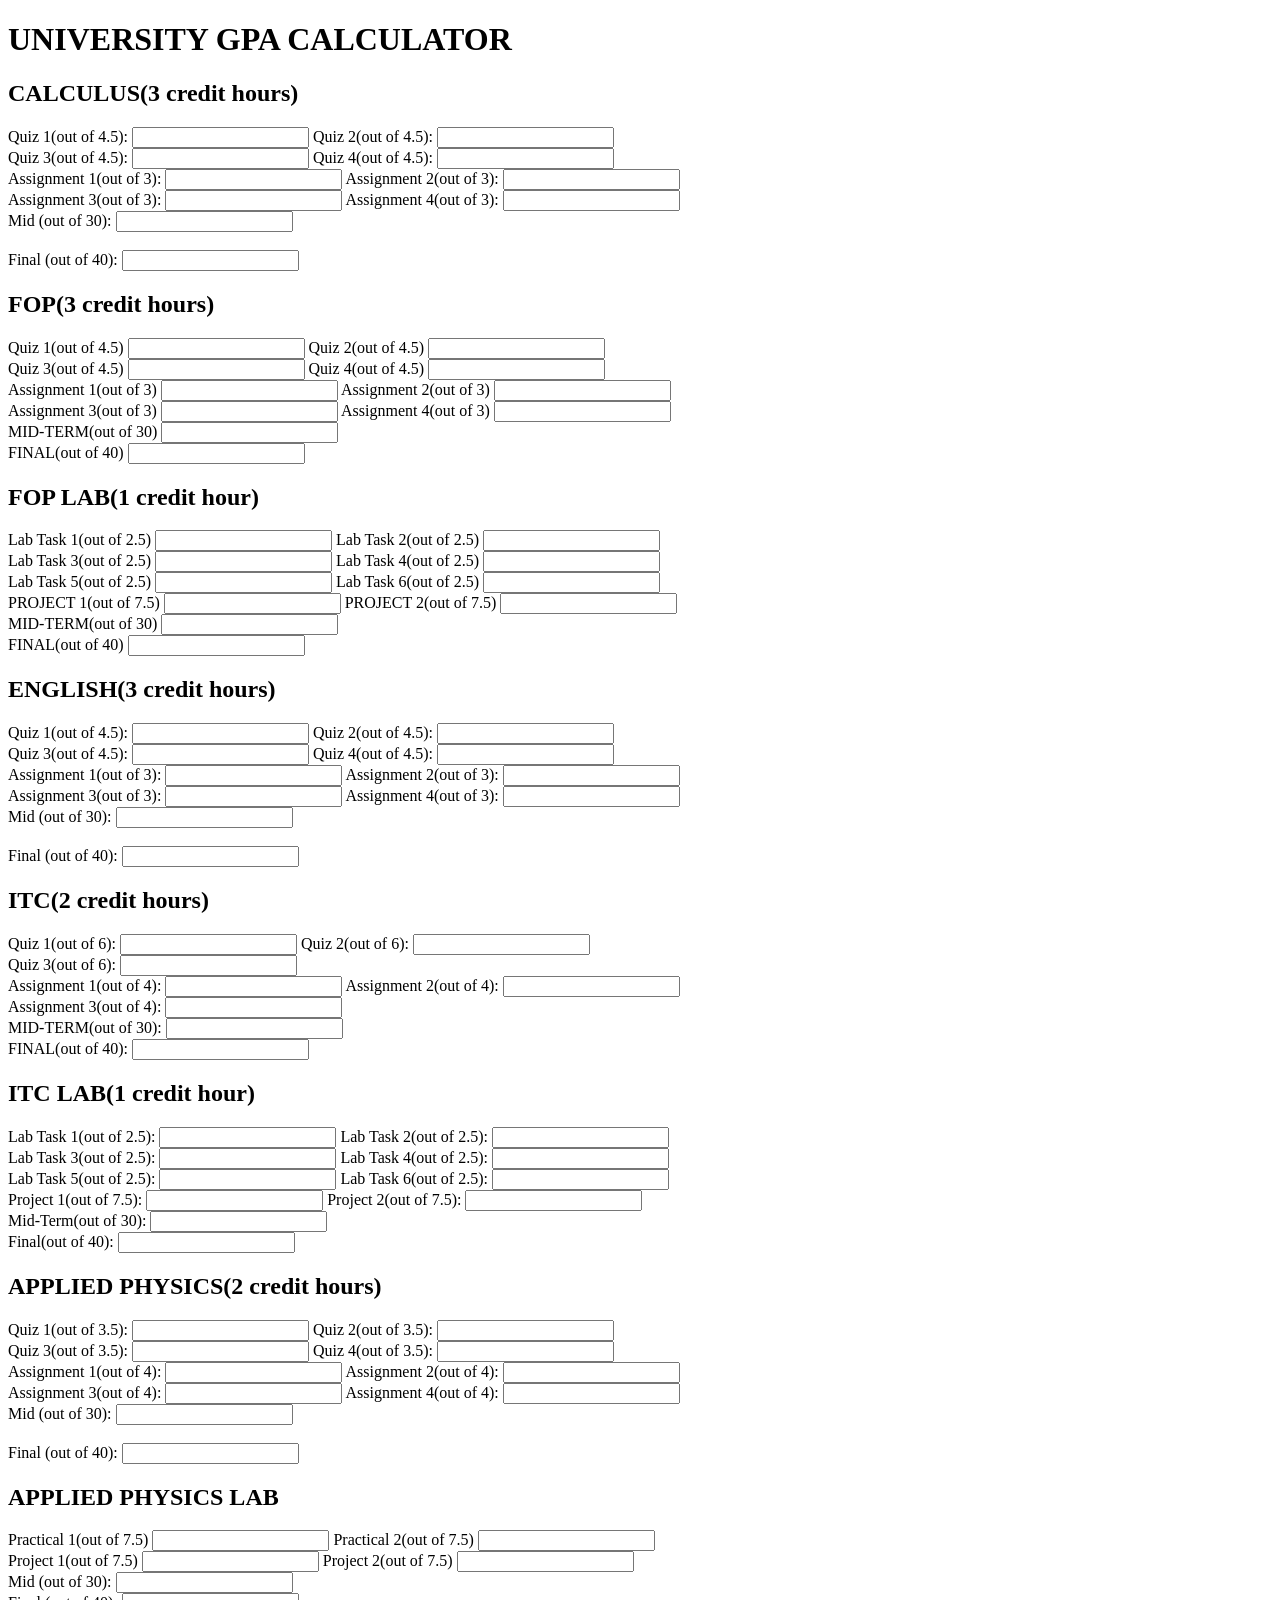
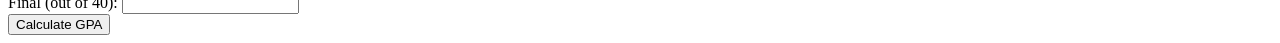
==== index.html @ 04c379b9 "Add calculus calculation" ====
<!DOCTYPE html>
<html lang="en">
<head>
    <meta charset="UTF-8">
    <meta name="viewport" content="width=device-width, initial-scale=1.0">
    <title>UNIVERSITY GPA CALCULATOR</title>
</head>
<body>
 <HEADER>
  <H1>UNIVERSITY GPA CALCULATOR</H1> 
  </HEADER>
  <MAIN>
    <SECTION>
        <DIV>
            <H2>CALCULUS(3 credit hours)</H2>
        </DIV>
        <div>
            <label for="calcQUIZ1">Quiz 1(out of 4.5):</label>
            <INPUT type="number" id="calcQUIZ1" min="0" max="4.5" STEP="ANY"> 
            <label for="calcQUIZ2">Quiz 2(out of 4.5):</label>
            <INPUT type="number" id="calcQUIZ2" min="0" max="4.5" STEP="ANY">
            <BR>
            <label for="calcQUIZ3">Quiz 3(out of 4.5):</label>
            <INPUT type="number" id="calcQUIZ3" min="0" max="4.5" STEP="ANY">
            <label for="calcQUIZ4">Quiz 4(out of 4.5):</label>
            <INPUT type="number" id="calcQUIZ4" min="0" max="4.5" STEP="ANY">
            <br>
            </div>
        <div>
            <label for="calcASSIGN1">Assignment 1(out of 3):</label>
            <INPUT type="number" id="calcASSIGN1" min="0" max="3" STEP="ANY"> 
            <label for="calcASSIGN2">Assignment 2(out of 3):</label>
            <INPUT type="number" id="calcASSIGN2" min="0" max="3" STEP="ANY">
            <BR>
            <label for="calcASSIGN3">Assignment 3(out of 3):</label>
            <INPUT type="number" id="calcASSIGN3" min="0" max="3" STEP="ANY">
            <label for="calcASSIGN4">Assignment 4(out of 3):</label>
            <INPUT type="number" id="calcASSIGN4" min="0" max="3" STEP="ANY">
            <br>
        </div>
            
        <div>
            <label for="CalcMid">Mid (out of 30):</label>
            <input type="number" id="CalcMid" min="0" max="30" step="any">
        </div>
            <br>
        <div>
            <label for="CalcFinal">Final (out of 40):</label>
            <input type="number" id="CalcFinal" min="0" max="40" step="any">
        </div>   
    </SECTION>
    <section>
         <div>
            <h2>FOP(3 credit hours)</h2>
         </div>
         <div>
            <label for="fopQUIZ1">Quiz 1(out of 4.5)</label>
            <input type="number" id="fopQUIZ1" min="0" max="4.5" step="any">
            <label for="fopQUIZ2">Quiz 2(out of 4.5)</label>
            <input type="number" id="fopQUIZ2" min="0" max="4.5" step="any">
            <br>
            <label for="fopQUIZ3">Quiz 3(out of 4.5)</label>
            <input type="number" id="fopQUIZ3" min="0" max="4.5" step="any">
            <label for="fopQUIZ4">Quiz 4(out of 4.5)</label>
            <input type="number" id="fopQUIZ4" min="0" max="4.5" step="any">
            <br>
         </div>
         <div>
            <label for="fopASSIGN1">Assignment 1(out of 3)</label>
            <input type="number" id="fopASSIGN1" min="0" max="3" step="any">
            <label for="fopASSIGN2">Assignment 2(out of 3)</label>
            <input type="number" id="fopASSIGN2" min="0" max="3" step="any">
            <br>
            <label for="fopASSIGN3">Assignment 3(out of 3)</label>
            <input type="number" id="fopASSIGN3" min="0" max="3" step="any">
            <label for="fopASSIGN4">Assignment 4(out of 3)</label>
            <input type="number" id="fopASSIGN4" min="0" max="3" step="any">
         </div>
         <div>
            <label for="fopMID">MID-TERM(out of 30)</label>
            <input type="number" id="fopMID" min="0" max="30" step="any">
         </div>
         <div>
            <label for="fopFINAL">FINAL(out of 40)</label>
            <input type="number" id="fopFINAL" min="0" max="40" step="any">
         </div>
    </section>
    <section>
        <div>
            <h2>FOP LAB(1 credit hour)</h2>
         </div>
         <div>
            <label for="fopLabtask1">Lab Task 1(out of 2.5)</label>
            <input type="number" id="fopLabtask1" min="0" max="2.5" step="any">
            <label for="fopLabtask2">Lab Task 2(out of 2.5)</label>
            <input type="number" id="fopLabtask2" min="0" max="2.5" step="any">
            <br>
            <label for="fopLabtask3">Lab Task 3(out of 2.5)</label>
            <input type="number" id="fopLabtask3" min="0" max="2.5" step="any">
            <label for="fopLabtask4">Lab Task 4(out of 2.5)</label>
            <input type="number" id="fopLabtask4" min="0" max="2.5" step="any">
            <br>
            <label for="fopLabtask5">Lab Task 5(out of 2.5)</label>
            <input type="number" id="fopLabtask5" min="0" max="2.5" step="any">
            <label for="fopLabtask6">Lab Task 6(out of 2.5)</label>
            <input type="number" id="fopLabtask6" min="0" max="2.5" step="any">
         </div> 
         <div>
            <label for="fopProject1">PROJECT 1(out of 7.5)</label>
            <input type="number" id="fopProject1" min="0" max="7.5" step="any">
            <label for="fopProject2">PROJECT 2(out of 7.5)</label>
            <input type="number" id="fopProject2" min="0" max="7.5" step="any">
         </div>
         <div>
            <label for="fopLabMID">MID-TERM(out of 30)</label>
            <input type="number" id="fopLabMID" min="0" max="30" step="any">
         </div>
         <div>
            <label for="fopLabFINAL">FINAL(out of 40)</label>
            <input type="number" id="fopLabFINAL" min="0" max="40" step="any">
         </div>
    </section>
    <section>
       <DIV>
            <H2>ENGLISH(3 credit hours)</H2>
        </DIV>
        <div>
            <label for="engQUIZ1">Quiz 1(out of 4.5):</label>
            <INPUT type="number" id="engQUIZ1" min="0" max="4.5" STEP="ANY"> 
            <label for="engQUIZ2">Quiz 2(out of 4.5):</label>
            <INPUT type="number" id="engQUIZ2" min="0" max="4.5" STEP="ANY">
            <BR>
            <label for="engQUIZ3">Quiz 3(out of 4.5):</label>
            <INPUT type="number" id="engQUIZ3" min="0" max="4.5" STEP="ANY">
            <label for="engQUIZ4">Quiz 4(out of 4.5):</label>
            <INPUT type="number" id="engQUIZ4" min="0" max="4.5" STEP="ANY">
            <br>
        </div>
        <div>
            <label for="engASSIGN1">Assignment 1(out of 3):</label>
            <INPUT type="number" id="engASSIGN1" min="0" max="3" STEP="ANY"> 
            <label for="engASSIGN2">Assignment 2(out of 3):</label>
            <INPUT type="number" id="engASSIGN2" min="0" max="3" STEP="ANY">
            <BR>
            <label for="engASSIGN3">Assignment 3(out of 3):</label>
            <INPUT type="number" id="engASSIGN3" min="0" max="3" STEP="ANY">
            <label for="engASSIGN4">Assignment 4(out of 3):</label>
            <INPUT type="number" id="engASSIGN4" min="0" max="3" STEP="ANY">
            <br>
        </div>
            
        <div>
            <label for="engMid">Mid (out of 30):</label>
            <input type="number" id="engMid" min="0" max="30" step="any">
        </div>
            <br>
        <div>
            <label for="engFinal">Final (out of 40):</label>
            <input type="number" id="engFinal" min="0" max="40" step="any">
        </div>     
    </section>
    <section>
        <div>
            <h2>ITC(2 credit hours)</h2>
         </div>
         <div>
            <label for="itcQUIZ1">Quiz 1(out of 6):</label>
            <input type="number" id="itcQUIZ1" min="0" max="6" step="any">
            <label for="itcQUIZ2">Quiz 2(out of 6):</label>
            <input type="number" id="itcQUIZ2" min="0" max="6" step="any">
            <br>
            <label for="itcQUIZ3">Quiz 3(out of 6):</label>
            <input type="number" id="itcQUIZ3" min="0" max="6" step="any">
         </div>
         <div>
            <label for="itcASSIGN1">Assignment 1(out of 4):</label>
            <input type="number" id="itcASSIGN1" min="0" max="4" step="any">
            <label for="itcASSIGN2">Assignment 2(out of 4):</label>
            <input type="number" id="itcASSIGN2" min="0" max="4" step="any">
            <br>
            <label for="itcASSIGN3">Assignment 3(out of 4):</label>
            <input type="number" id="itcASSIGN3" min="0" max="4" step="any">
         </div>
         <div>
            <label for="itcMID">MID-TERM(out of 30):</label>
            <input type="number" id="itcMID" min="0" max="30" step="any">
         </div>
         <div>
            <label for="itcFINAL">FINAL(out of 40):</label>
            <input type="number" id="itcFINAL" min="0" max="40" step="any">
         </div>
    </section>
    <section>
        <div>
            <h2>ITC LAB(1 credit hour)</h2>
        </div>
        <div>
            <label for="itcLabtask1">Lab Task 1(out of 2.5):</label>
            <input type="number" id="itcLabtask1" min="0" max="2.5" step="any">
             <label for="itcLabtask2">Lab Task 2(out of 2.5):</label>
            <input type="number" id="itcLabtask2" min="0" max="2.5" step="any"><br>
             <label for="itcLabtask3">Lab Task 3(out of 2.5):</label>
            <input type="number" id="itcLabtask3" min="0" max="2.5" step="any">
             <label for="itcLabtask4">Lab Task 4(out of 2.5):</label>
            <input type="number" id="itcLabtask4" min="0" max="2.5" step="any"><br>
             <label for="itcLabtask5">Lab Task 5(out of 2.5):</label>
            <input type="number" id="itcLabtask5" min="0" max="2.5" step="any">
             <label for="itcLabtask6">Lab Task 6(out of 2.5):</label>
            <input type="number" id="itcLabtask6" min="0" max="2.5" step="any">
        </div>
        <div>
            <label for="itcProject1">Project 1(out of 7.5):</label>
            <input type="number" id="itcProject1" min="0" max="7.5" step="any">
            <label for="itcProject2">Project 2(out of 7.5):</label>
            <input type="number" id="itcProject2" min="0" max="7.5" step="any">
        </div>
        <div>
            <label for="itcLabMid">Mid-Term(out of 30):</label>
            <input type="number" id="itcLabMid" min="0" max="30" step="any">
        </div>
        <div>
             <label for="itcLabFinal">Final(out of 40):</label>
            <input type="number" id="itcLabFinal" min="0" max="40" step="any">
        </div>
    </section>
    <section>
        <div>
            <h2>APPLIED PHYSICS(2 credit hours)</h2>
        </div>
        <diV>
            <label for="phyQUIZ1">Quiz 1(out of 3.5):</label>
            <INPUT type="number" id="phyQUIZ1" min="0" max="3.5" STEP="ANY"> 
            <label for="phyQUIZ2">Quiz 2(out of 3.5):</label>
            <INPUT type="number" id="phyQUIZ2" min="0" max="3.5" STEP="ANY">
            <BR>
            <label for="phyQUIZ3">Quiz 3(out of 3.5):</label>
            <INPUT type="number" id="phyQUIZ3" min="0" max="3.5" STEP="ANY">
            <label for="phyQUIZ4">Quiz 4(out of 3.5):</label>
            <INPUT type="number" id="phyQUIZ4" min="0" max="3.5" STEP="ANY">
            <br> 
        </diV>
        <div>
            <label for="phyASSIGN1">Assignment 1(out of 4):</label>
            <INPUT type="number" id="phyASSIGN1" min="0" max="4" STEP="ANY"> 
            <label for="phyASSIGN2">Assignment 2(out of 4):</label>
            <INPUT type="number" id="phyASSIGN2" min="0" max="4" STEP="ANY">
            <BR>
            <label for="phyASSIGN3">Assignment 3(out of 4):</label>
            <INPUT type="number" id="phyASSIGN3" min="0" max="4" STEP="ANY">
            <label for="phyASSIGN4">Assignment 4(out of 4):</label>
            <INPUT type="number" id="phyASSIGN4" min="0" max="4" STEP="ANY">
            <br> 
        </div>
          <div>
            <label for="phyMid">Mid (out of 30):</label>
            <input type="number" id="phyMid" min="0" max="30" step="any">
        </div>
            <br>
        <div>
            <label for="phyFinal">Final (out of 40):</label>
            <input type="number" id="phyFinal" min="0" max="40" step="any">
        </div>     
    </section>
    <section>
        <div>
            <h2>APPLIED PHYSICS LAB</h2>
        </div>
        <div>
            <label for="phyPractical1">Practical 1(out of 7.5)</label>
            <input type="number" id="phyPractical1" min="0" max="7.5" step="any">
            <label for="phyPractical2">Practical 2(out of 7.5)</label>
            <input type="number" id="phyPractical2" min="0" max="7.5" step="any">
        </div>
        <div>
            <label for="phyProject1">Project 1(out of 7.5)</label>
            <input type="number" id="phyProject1" min="0" max="7.5" step="any">
            <label for="phyProject2">Project 2(out of 7.5)</label>
            <input type="number" id="phyProject2" min="0" max="7.5" step="any">
        </div>
         <div>
            <label for="phyLabMid">Mid (out of 30):</label>
            <input type="number" id="phyLabMid" min="0" max="30" step="any">
        </div>
    
        <div>
            <label for="phyLabFinal">Final (out of 40):</label>
            <input type="number" id="phyLabFinal" min="0" max="40" step="any">
        </div>     
    </section>
    <section>
        <button id="calcbtn">Calculate GPA</button>
        <div id="result"></div>

    </section>
  </MAIN> 
  
  <script>
    function val(id) {
      return Number(document.getElementById(id).value) || 0;
    }

    function calculus() {
      return val("calcQUIZ1") + val("calcQUIZ2") + val("calcQUIZ3") + val("calcQUIZ4")
           + val("calcASSIGN1") + val("calcASSIGN2") + val("calcASSIGN3") + val("calcASSIGN4")
           + val("CalcMid") + val("CalcFinal");
    }

    document.getElementById("calcbtn").addEventListener("click", function () {
      let c = calculus();
      document.getElementById("result").textContent = "Calculus total: " + c + " / 100";
    });
  </script>
</body>
</html>
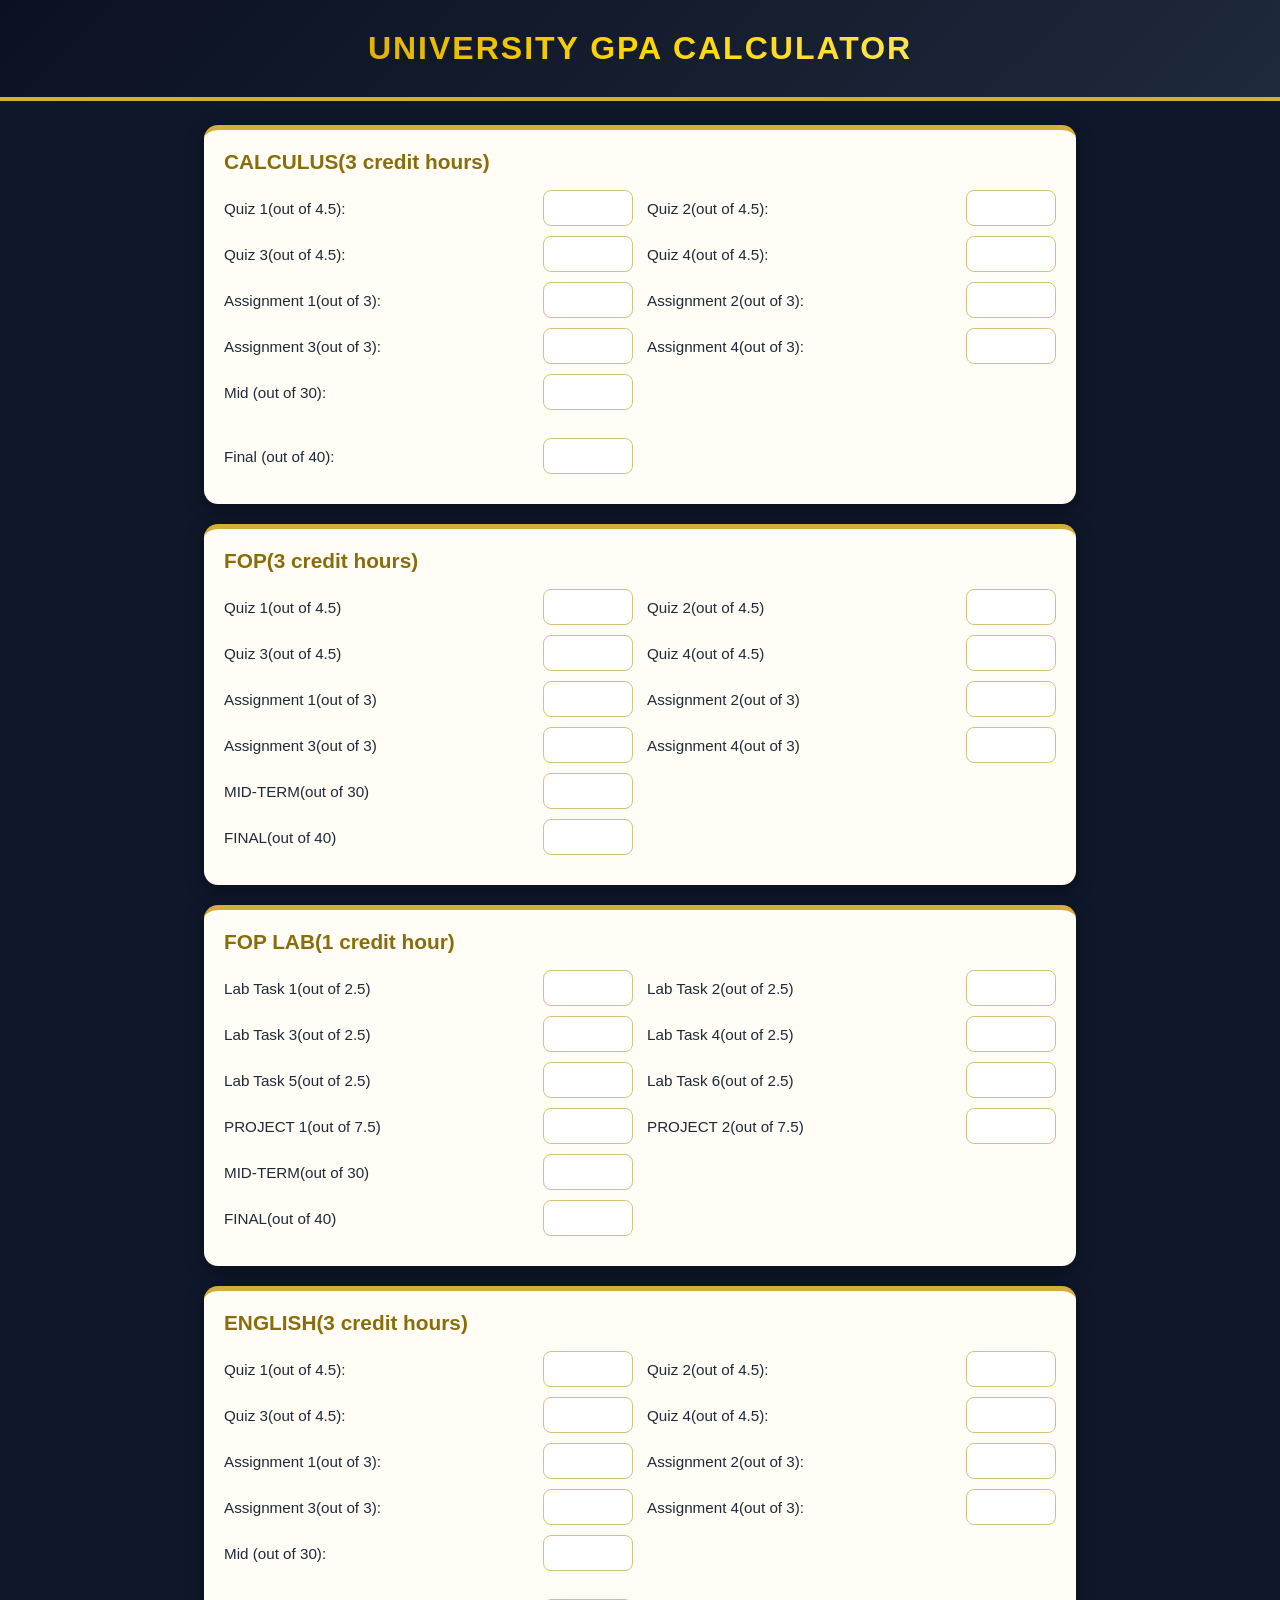
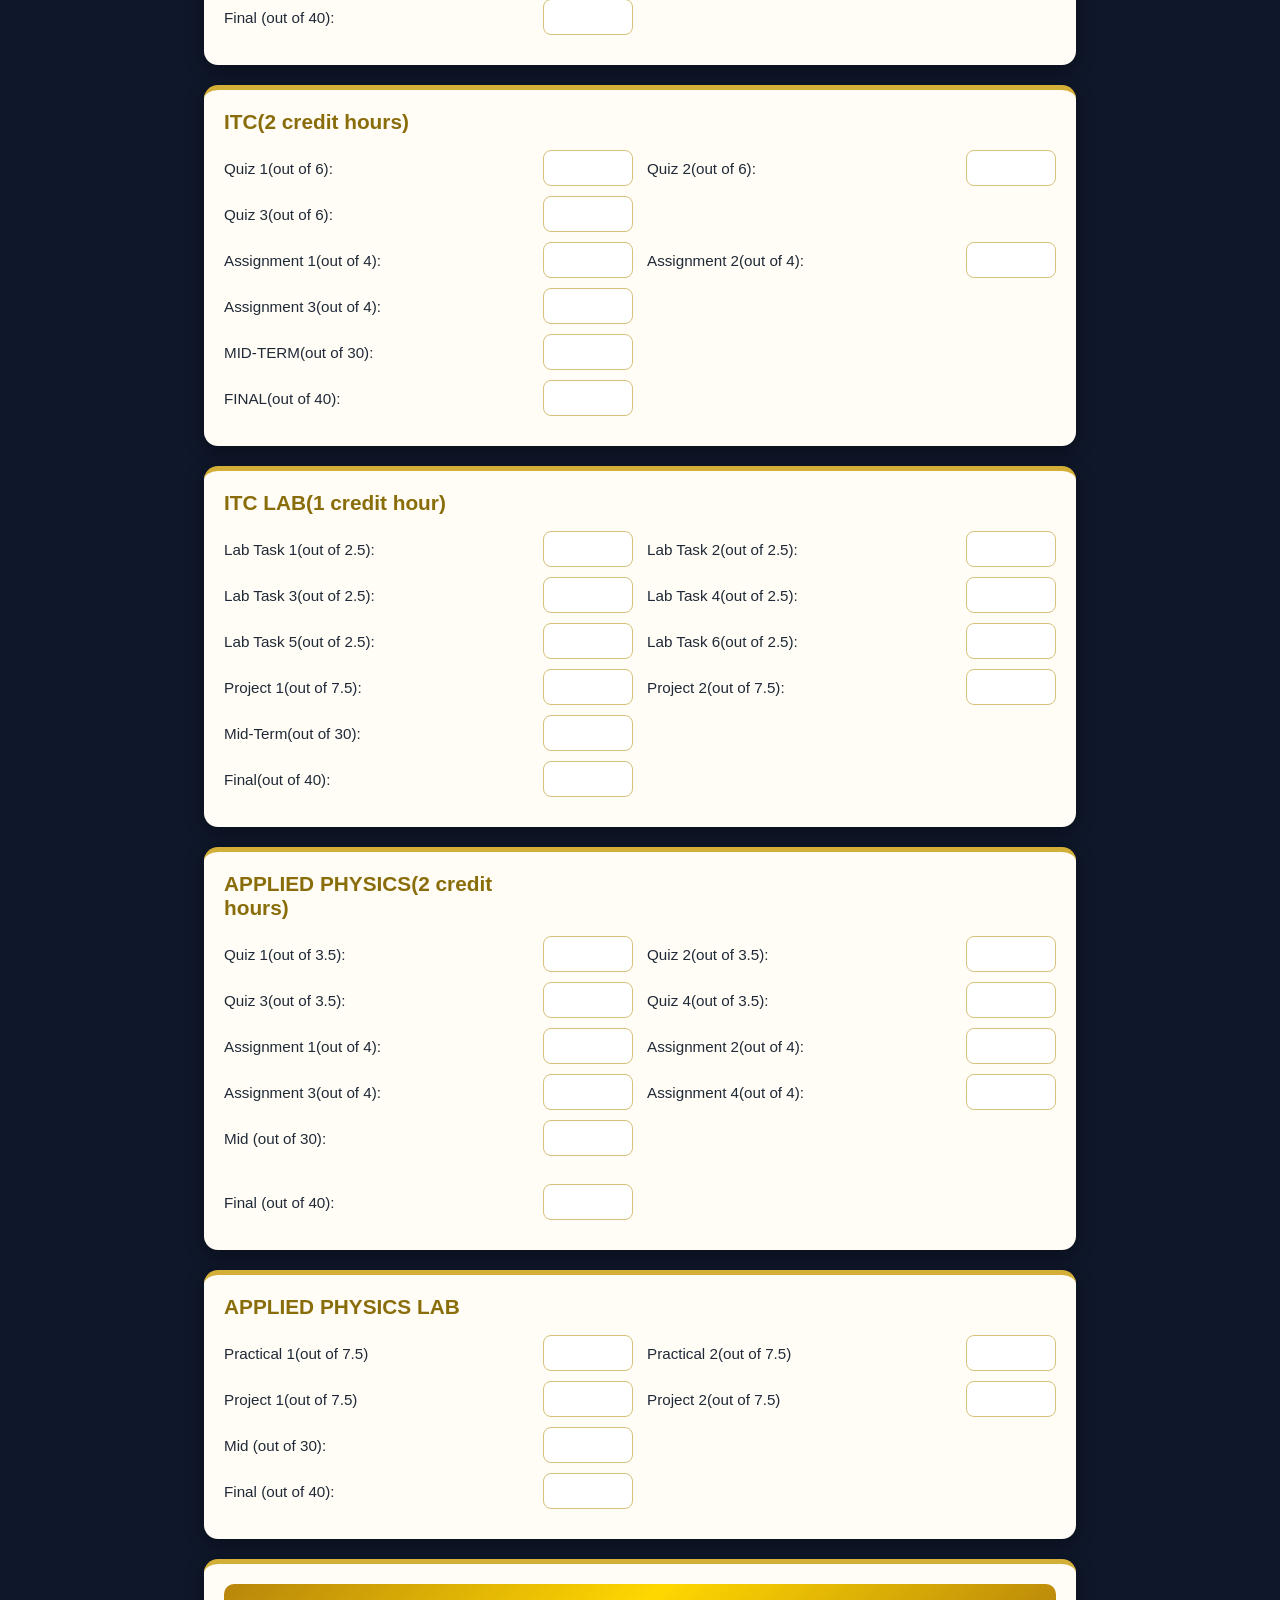
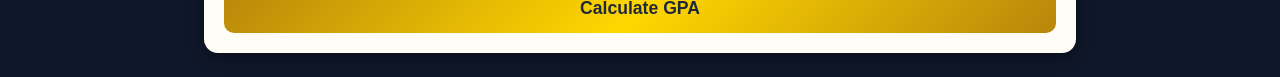
==== commit 4261f83d: "LINKING CSS FILE" ====
--- a/index.html
+++ b/index.html
@@ -4,6 +4,7 @@
     <meta charset="UTF-8">
     <meta name="viewport" content="width=device-width, initial-scale=1.0">
     <title>UNIVERSITY GPA CALCULATOR</title>
+    <link rel="stylesheet" href="styling.css">
 </head>
 <body>
  <HEADER>
@@ -294,21 +295,149 @@
     </section>
   </MAIN> 
   
-  <script>
-    function val(id) {
-      return Number(document.getElementById(id).value) || 0;
+ <script>
+  // ---------- marks you got, and marks that were possible so far ----------
+  let obtained = 0;
+  let possible = 0;
+
+  // add ONE box: skipped if empty (not done yet)
+  function add(id) {
+    let box = document.getElementById(id);
+    if (box.value === "") return;
+
+    let n = Number(box.value);
+    let max = Number(box.max);
+    if (n > max) n = max;
+    if (n < 0) n = 0;
+
+    obtained += n;
+    possible += max;
+  }
+
+  // percentage of the work done so far (-1 means nothing entered)
+  function percent() {
+    if (possible === 0) return -1;
+    return obtained / possible * 100;
+  }
+
+  // ---------- one function per subject ----------
+  function calculus() {
+    obtained = 0; possible = 0;
+    add("calcQUIZ1"); add("calcQUIZ2"); add("calcQUIZ3"); add("calcQUIZ4");
+    add("calcASSIGN1"); add("calcASSIGN2"); add("calcASSIGN3"); add("calcASSIGN4");
+    add("CalcMid"); add("CalcFinal");
+    return percent();
+  }
+
+  function fop() {
+    obtained = 0; possible = 0;
+    add("fopQUIZ1"); add("fopQUIZ2"); add("fopQUIZ3"); add("fopQUIZ4");
+    add("fopASSIGN1"); add("fopASSIGN2"); add("fopASSIGN3"); add("fopASSIGN4");
+    add("fopMID"); add("fopFINAL");
+    return percent();
+  }
+
+  function fopLab() {
+    obtained = 0; possible = 0;
+    add("fopLabtask1"); add("fopLabtask2"); add("fopLabtask3");
+    add("fopLabtask4"); add("fopLabtask5"); add("fopLabtask6");
+    add("fopProject1"); add("fopProject2");
+    add("fopLabMID"); add("fopLabFINAL");
+    return percent();
+  }
+
+  function english() {
+    obtained = 0; possible = 0;
+    add("engQUIZ1"); add("engQUIZ2"); add("engQUIZ3"); add("engQUIZ4");
+    add("engASSIGN1"); add("engASSIGN2"); add("engASSIGN3"); add("engASSIGN4");
+    add("engMid"); add("engFinal");
+    return percent();
+  }
+
+  function itc() {
+    obtained = 0; possible = 0;
+    add("itcQUIZ1"); add("itcQUIZ2"); add("itcQUIZ3");
+    add("itcASSIGN1"); add("itcASSIGN2"); add("itcASSIGN3");
+    add("itcMID"); add("itcFINAL");
+    return percent();
+  }
+
+  function itcLab() {
+    obtained = 0; possible = 0;
+    add("itcLabtask1"); add("itcLabtask2"); add("itcLabtask3");
+    add("itcLabtask4"); add("itcLabtask5"); add("itcLabtask6");
+    add("itcProject1"); add("itcProject2");
+    add("itcLabMid"); add("itcLabFinal");
+    return percent();
+  }
+
+  function physics() {
+    obtained = 0; possible = 0;
+    add("phyQUIZ1"); add("phyQUIZ2"); add("phyQUIZ3"); add("phyQUIZ4");
+    add("phyASSIGN1"); add("phyASSIGN2"); add("phyASSIGN3"); add("phyASSIGN4");
+    add("phyMid"); add("phyFinal");
+    return percent();
+  }
+
+  function physicsLab() {
+    obtained = 0; possible = 0;
+    add("phyPractical1"); add("phyPractical2");
+    add("phyProject1"); add("phyProject2");
+    add("phyLabMid"); add("phyLabFinal");
+    return percent();
+  }
+
+  // ---------- your university scale ----------
+  function gradePoint(p) {
+    if (p >= 90) return 4.00;
+    else if (p >= 85) return 3.75;
+    else if (p >= 80) return 3.50;
+    else if (p >= 75) return 3.25;
+    else if (p >= 70) return 3.00;
+    else if (p >= 66) return 2.75;
+    else if (p >= 63) return 2.50;
+    else if (p >= 60) return 2.00;
+    else if (p >= 55) return 1.50;
+    else return 0;
+  }
+
+  // ---------- totals ----------
+  let totalPoints = 0;
+  let totalCredits = 0;
+  let output = "";
+
+  // adds one subject to the totals and to the output text
+  function addSubject(name, credits, p) {
+    if (p < 0) return;                 // nothing entered, skip
+    let gp = gradePoint(p);
+    totalPoints += gp * credits;
+    totalCredits += credits;
+    output += name + ": " + obtained.toFixed(1) + " / " + possible.toFixed(1) +
+              " = " + p.toFixed(1) + "%, GP " + gp.toFixed(2) + "<br>";
+  }
+
+  // ---------- "main": runs when the button is clicked ----------
+  document.getElementById("calcbtn").addEventListener("click", function () {
+    totalPoints = 0;
+    totalCredits = 0;
+    output = "";
+
+    addSubject("Calculus", 3, calculus());
+    addSubject("FOP", 3, fop());
+    addSubject("FOP Lab", 1, fopLab());
+    addSubject("English", 3, english());
+    addSubject("ITC", 2, itc());
+    addSubject("ITC Lab", 1, itcLab());
+    addSubject("Applied Physics", 2, physics());
+    addSubject("Physics Lab", 1, physicsLab());
+
+    if (totalCredits === 0) {
+      output = "Please enter some marks first.";
+    } else {
+      output += "<br><b>GPA so far: " + (totalPoints / totalCredits).toFixed(2) + "</b>";
     }
-
-    function calculus() {
-      return val("calcQUIZ1") + val("calcQUIZ2") + val("calcQUIZ3") + val("calcQUIZ4")
-           + val("calcASSIGN1") + val("calcASSIGN2") + val("calcASSIGN3") + val("calcASSIGN4")
-           + val("CalcMid") + val("CalcFinal");
-    }
-
-    document.getElementById("calcbtn").addEventListener("click", function () {
-      let c = calculus();
-      document.getElementById("result").textContent = "Calculus total: " + c + " / 100";
-    });
-  </script>
+    document.getElementById("result").innerHTML = output;
+  });
+</script>
 </body>
 </html>
--- a/styling.css
+++ b/styling.css
@@ -0,0 +1,122 @@
+
+  * { box-sizing: border-box; }
+
+  body {
+    margin: 0;
+    font-family: "Segoe UI", Arial, sans-serif;
+    background: #0f172a;
+    color: #1f2937;
+  }
+
+  header {
+    background: linear-gradient(135deg, #0b1120, #1e293b);
+    text-align: center;
+    padding: 30px 16px;
+    border-bottom: 4px solid #d4af37;
+  }
+  header h1 {
+    margin: 0;
+    font-size: 2rem;
+    letter-spacing: 2px;
+    background: linear-gradient(90deg, #b8860b, #ffd700, #fff3b0, #ffd700, #b8860b);
+    background-size: 200% auto;
+    -webkit-background-clip: text;
+    background-clip: text;
+    -webkit-text-fill-color: transparent;
+    animation: goldmove 4s linear infinite;
+  }
+  @keyframes goldmove {
+    to { background-position: 200% center; }
+  }
+
+  main {
+    max-width: 900px;
+    margin: 24px auto;
+    padding: 0 14px;
+  }
+
+  section {
+    background: #fffdf5;
+    border-radius: 14px;
+    padding: 20px;
+    margin-bottom: 20px;
+    box-shadow: 0 4px 18px rgba(0, 0, 0, 0.4);
+    border-top: 5px solid #d4af37;
+  }
+
+  section h2 {
+    margin: 0 0 6px;
+    color: #8a6d0b;
+    font-size: 1.3rem;
+  }
+
+  section div {
+    display: grid;
+    grid-template-columns: 1fr 90px 1fr 90px;
+    gap: 10px 14px;
+    align-items: center;
+    margin-bottom: 10px;
+  }
+  section div br { display: none; }
+
+  label { font-size: 0.95rem; }
+
+  input {
+    width: 100%;
+    padding: 8px;
+    border: 1px solid #d6c27a;
+    border-radius: 8px;
+    font-size: 1rem;
+    background: white;
+  }
+  input:focus {
+    outline: none;
+    border-color: #d4af37;
+    box-shadow: 0 0 0 3px rgba(212, 175, 55, 0.35);
+  }
+
+  #calcbtn {
+    position: relative;
+    overflow: hidden;
+    width: 100%;
+    padding: 14px;
+    font-size: 1.1rem;
+    font-weight: bold;
+    color: #1e293b;
+    background: linear-gradient(135deg, #b8860b, #ffd700, #b8860b);
+    border: none;
+    border-radius: 10px;
+    cursor: pointer;
+  }
+  #calcbtn::after {
+    content: "";
+    position: absolute;
+    top: 0;
+    left: -80%;
+    width: 50%;
+    height: 100%;
+    background: linear-gradient(120deg, transparent, rgba(255, 255, 255, 0.7), transparent);
+    transform: skewX(-20deg);
+    animation: shine 2.5s infinite;
+  }
+  @keyframes shine {
+    to { left: 140%; }
+  }
+
+  #result {
+    display: block;
+    margin-top: 14px;
+    padding: 14px 16px;
+    line-height: 1.8;
+    background: #fffdf5;
+    border-left: 5px solid #d4af37;
+    border-radius: 10px;
+  }
+  #result br { display: inline; }
+  #result b { font-size: 1.5rem; color: #8a6d0b; }
+  #result:empty { display: none; }
+
+  @media (max-width: 600px) {
+    section div { grid-template-columns: 1fr 80px; }
+    header h1 { font-size: 1.4rem; }
+  }
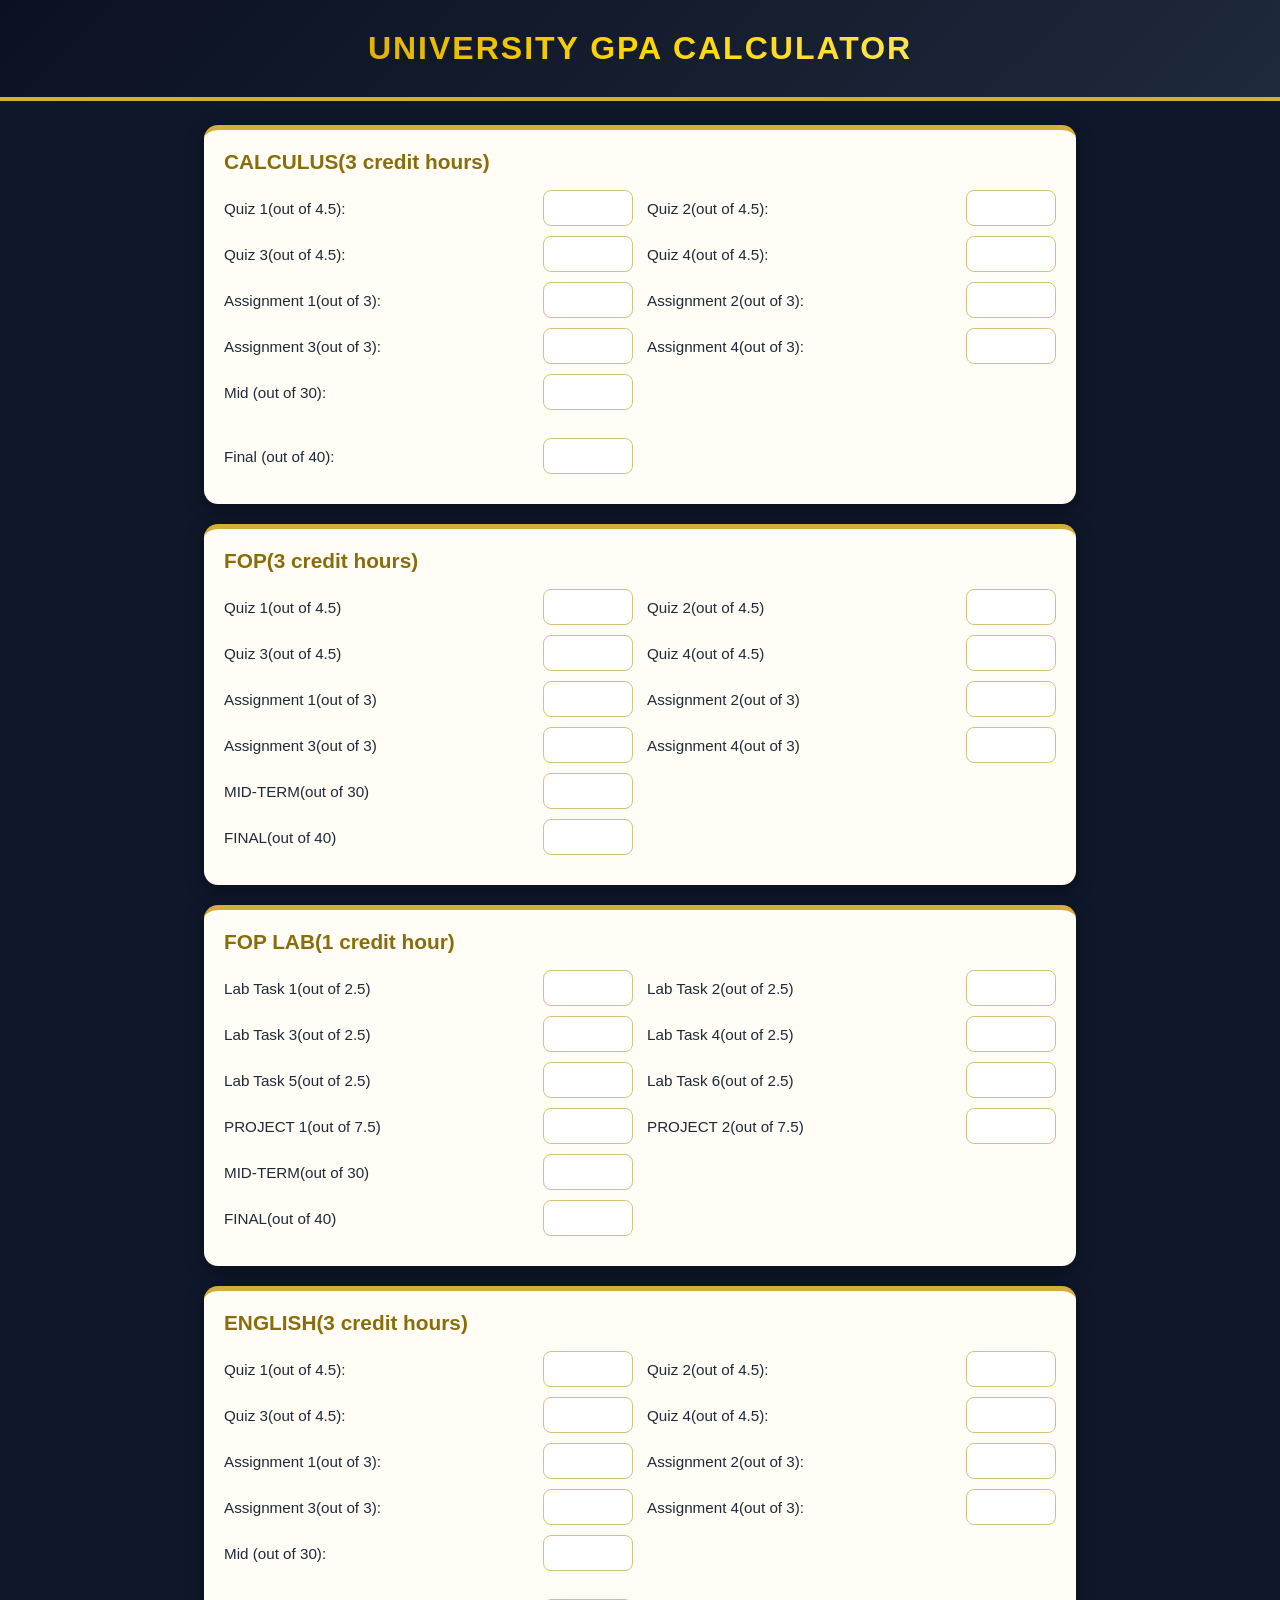
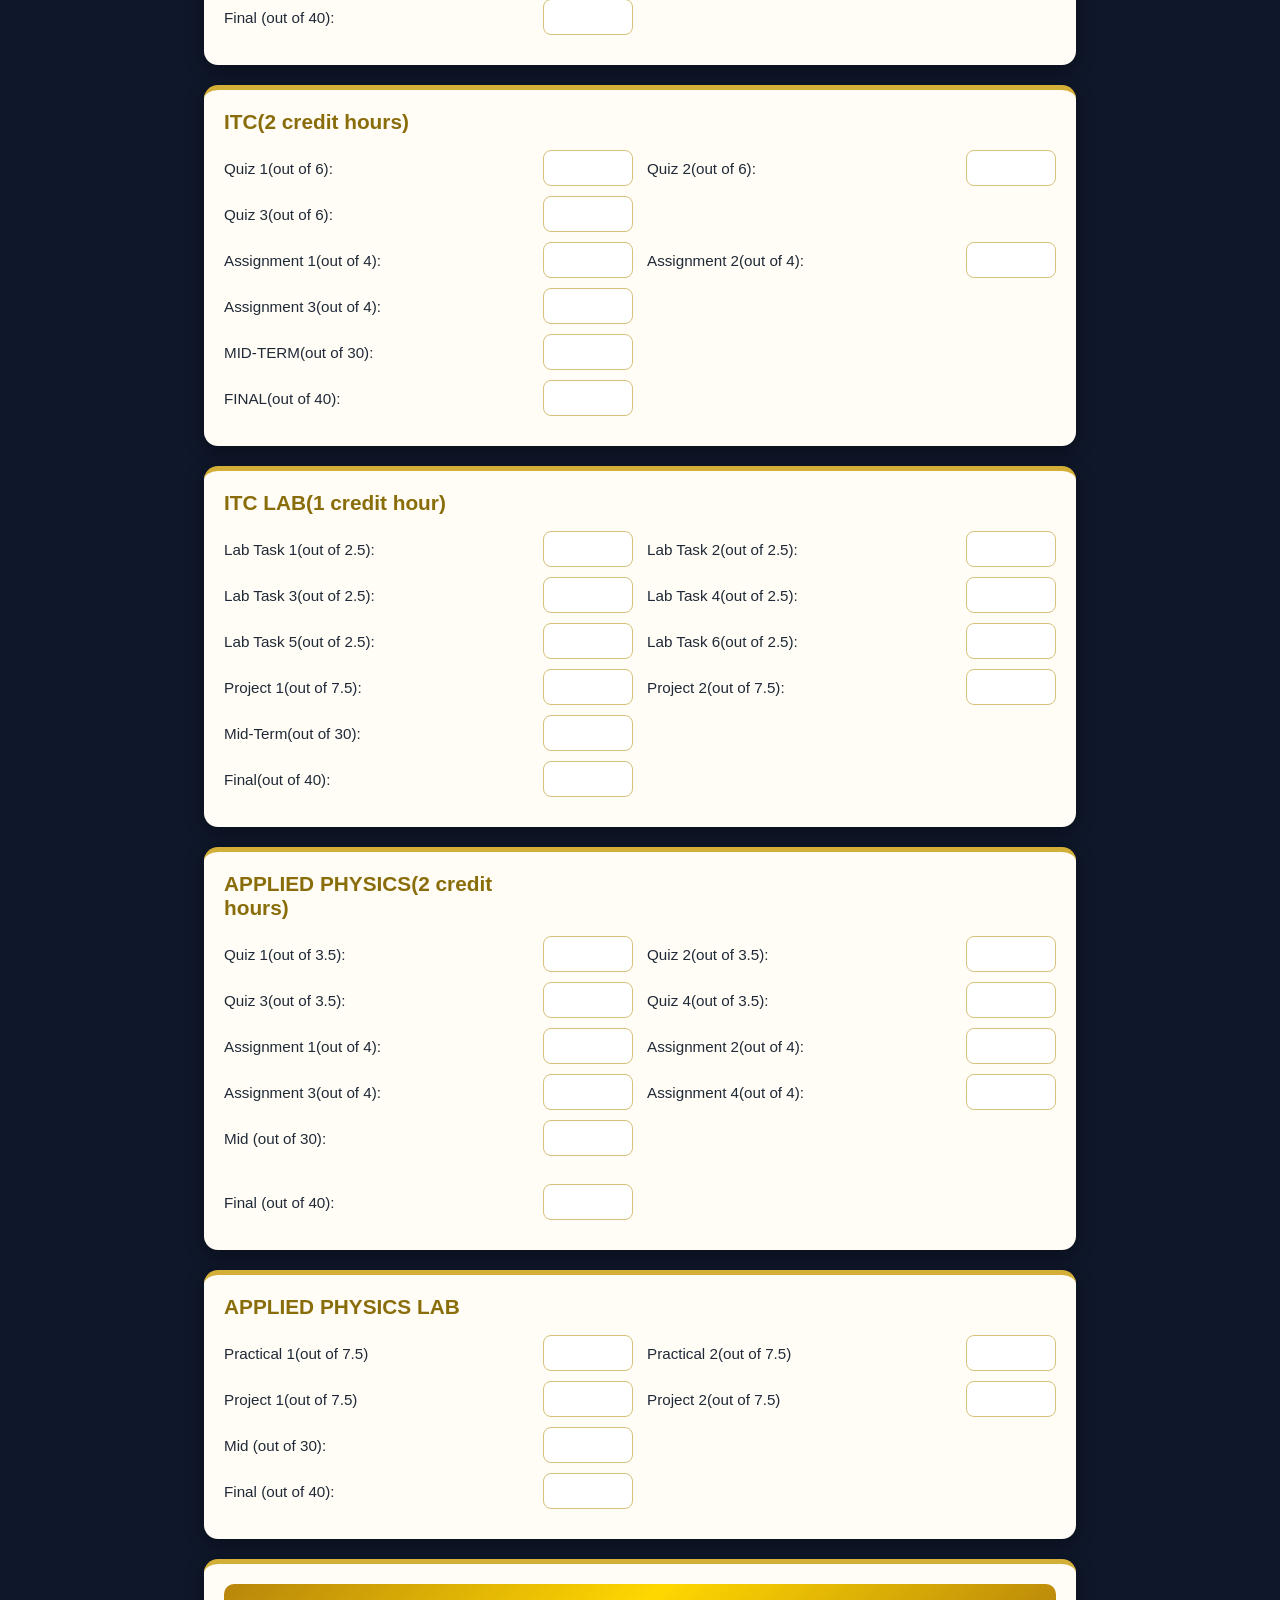
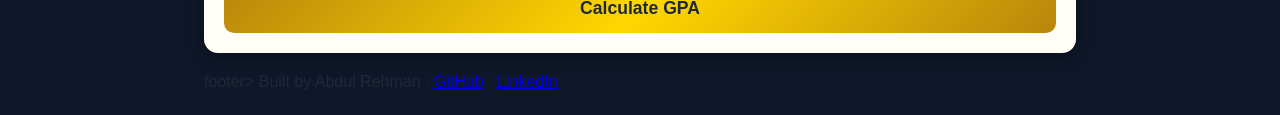
==== commit 54f5f9d1: "CHANGING IN FOOTER" ====
--- a/index.html
+++ b/index.html
@@ -5,6 +5,7 @@
     <meta name="viewport" content="width=device-width, initial-scale=1.0">
     <title>UNIVERSITY GPA CALCULATOR</title>
     <link rel="stylesheet" href="styling.css">
+    <meta name="decription" content="University GPA Calculator built with html,css and JavaScript">
 </head>
 <body>
  <HEADER>
@@ -293,6 +294,11 @@
         <div id="result"></div>
 
     </section>
+    footer>
+  Built by Abdul Rehman ·
+  <a href="https://github.com/Abdul-Se-Rehman">GitHub</a> ·
+  <a href="https://www.linkedin.com/in/abdul-rehman-3ab21b322/">LinkedIn</a>
+</footer>
   </MAIN> 
   
  <script>
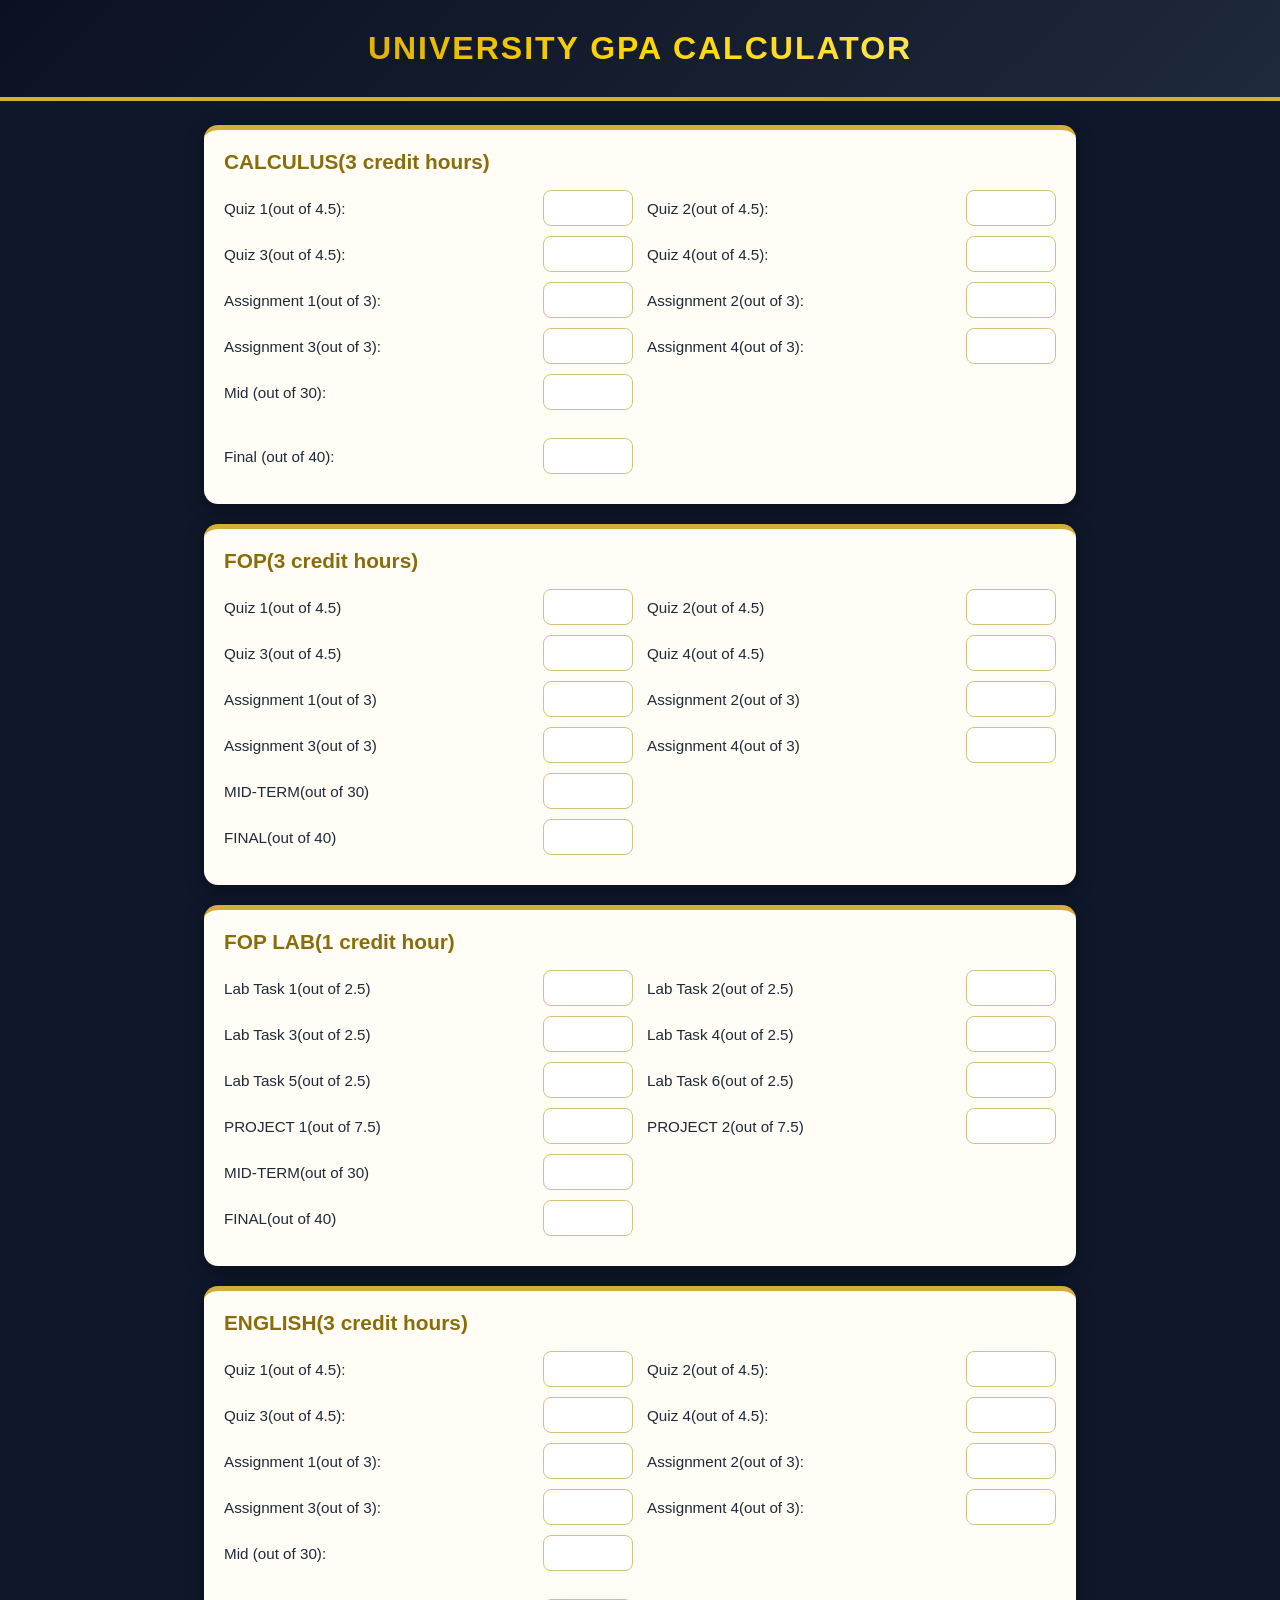
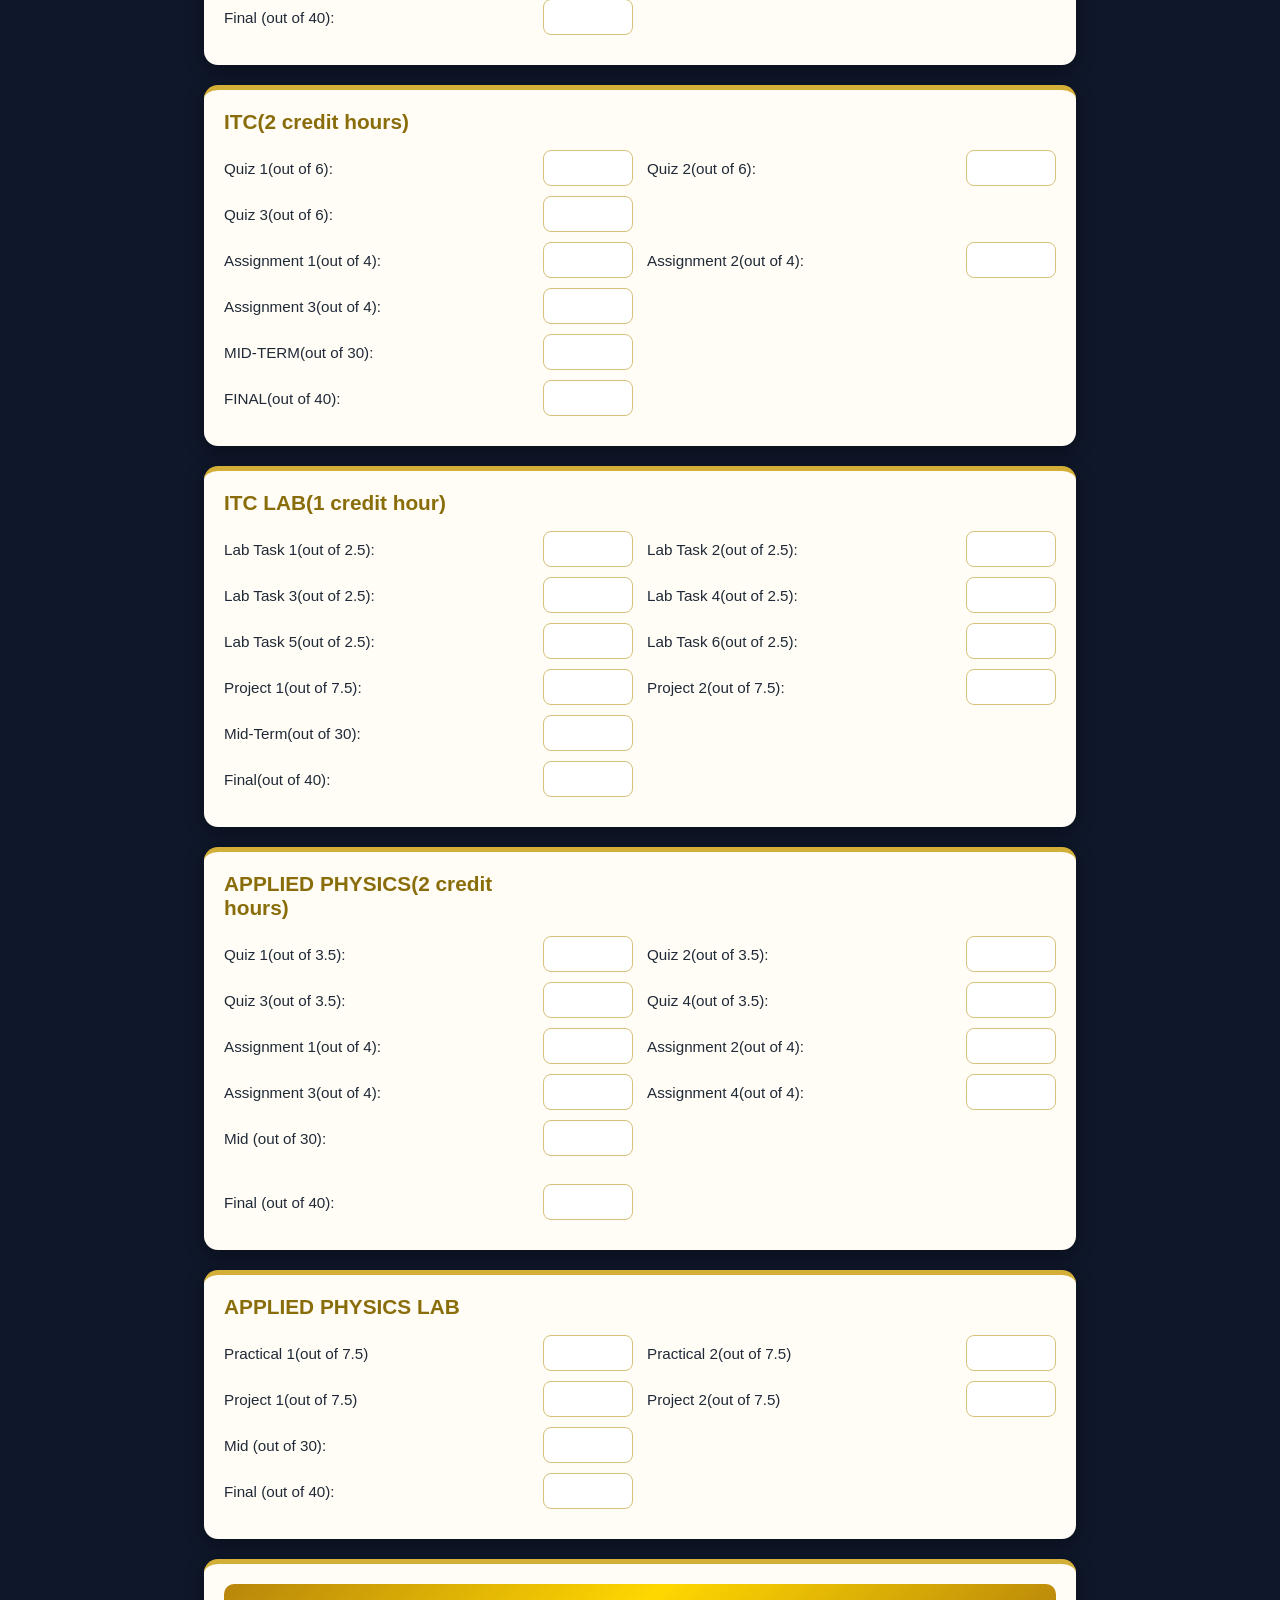
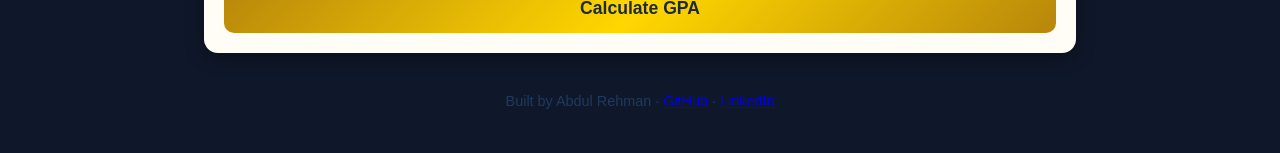
==== commit 0cb6391c: "footer changings" ====
--- a/index.html
+++ b/index.html
@@ -294,7 +294,7 @@
         <div id="result"></div>
 
     </section>
-    footer>
+    <footer>
   Built by Abdul Rehman ·
   <a href="https://github.com/Abdul-Se-Rehman">GitHub</a> ·
   <a href="https://www.linkedin.com/in/abdul-rehman-3ab21b322/">LinkedIn</a>
--- a/styling.css
+++ b/styling.css
@@ -119,4 +119,6 @@
   @media (max-width: 600px) {
     section div { grid-template-columns: 1fr 80px; }
     header h1 { font-size: 1.4rem; }
-  }+  }
+  footer { text-align: center; padding: 20px; font-size: 0.9rem; color: #444; }
+  footer { color:#1f3a5f}
